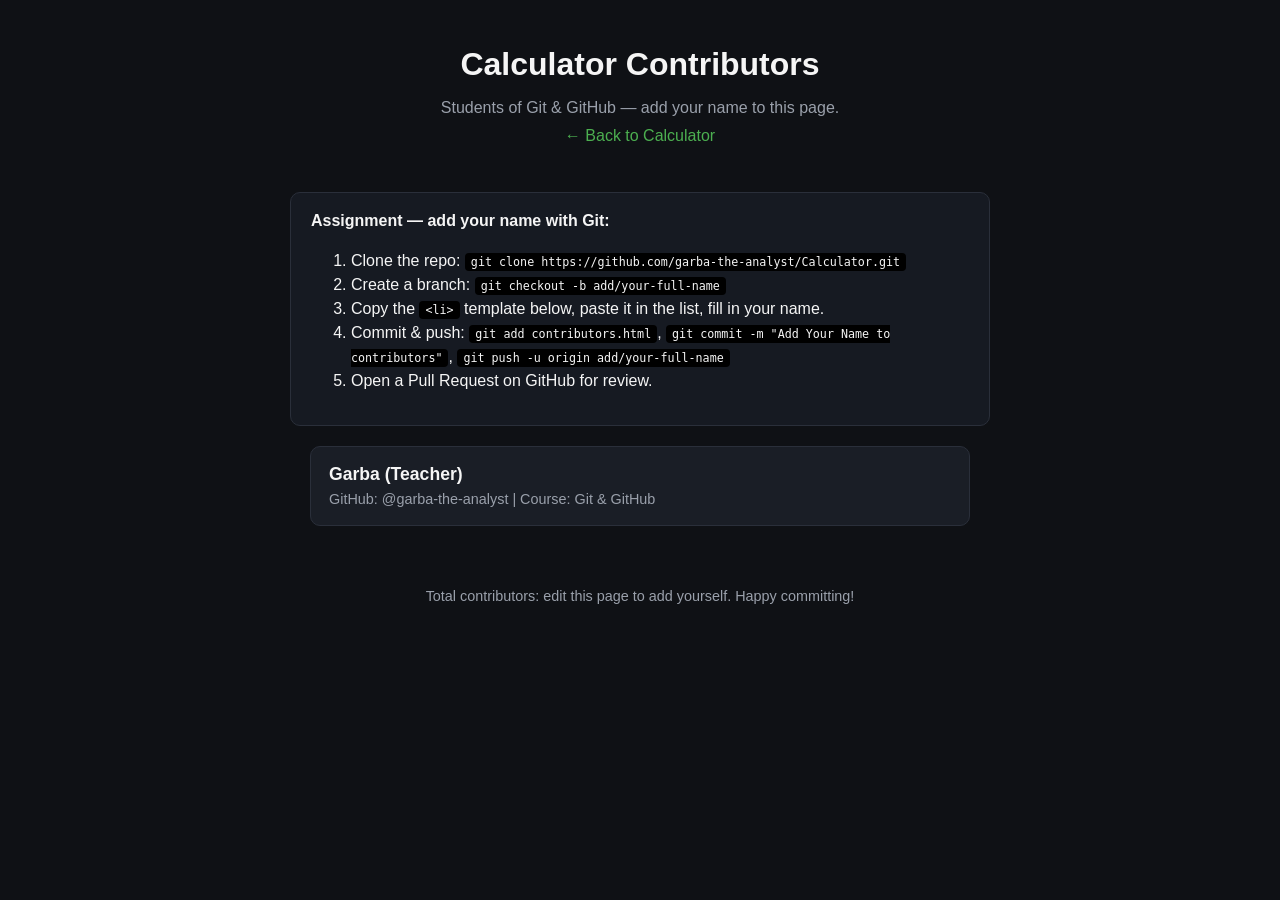
==== contributors.html @ c3db9781 "Add contributors assignment page + README guide" ====
<!DOCTYPE html>
<html lang="en">
<head>
<meta charset="utf-8">
<meta name="viewport" content="width=device-width, initial-scale=1">
<title>Calculator — Contributors</title>
<style>
  :root {
    --bg: #0f1115;
    --card: #1a1e26;
    --accent: #4caf50;
    --text: #f5f5f5;
    --muted: #9aa0ab;
  }
  * { box-sizing: border-box; }
  body {
    margin: 0;
    font-family: -apple-system, BlinkMacSystemFont, "Segoe UI", Roboto, Arial, sans-serif;
    background: var(--bg);
    color: var(--text);
    line-height: 1.5;
  }
  header {
    text-align: center;
    padding: 40px 20px 20px;
  }
  header h1 { margin: 0 0 8px; font-size: 2rem; }
  header p { color: var(--muted); margin: 4px 0; }
  header a { color: var(--accent); text-decoration: none; }
  header a:hover { text-decoration: underline; }
  .instructions {
    max-width: 700px;
    margin: 20px auto;
    padding: 16px 20px;
    background: #161a22;
    border: 1px solid #2a2f3a;
    border-radius: 10px;
  }
  .instructions code {
    background: #000;
    padding: 2px 6px;
    border-radius: 4px;
    font-size: 0.9em;
  }
  main {
    max-width: 700px;
    margin: 0 auto 60px;
    padding: 0 20px;
  }
  #contributors-list {
    list-style: none;
    padding: 0;
    margin: 20px 0;
    display: grid;
    gap: 12px;
  }
  .contributor-card {
    background: var(--card);
    border: 1px solid #2a2f3a;
    border-radius: 10px;
    padding: 14px 18px;
    display: flex;
    flex-direction: column;
    gap: 2px;
  }
  .contributor-card .name {
    font-weight: 700;
    font-size: 1.1rem;
  }
  .contributor-card .meta {
    color: var(--muted);
    font-size: 0.9rem;
  }
  footer {
    text-align: center;
    color: var(--muted);
    padding-bottom: 40px;
    font-size: 0.9rem;
  }
</style>
</head>
<body>

<header>
  <h1>Calculator Contributors</h1>
  <p>Students of Git &amp; GitHub — add your name to this page.</p>
  <p><a href="index.html">← Back to Calculator</a></p>
</header>

<div class="instructions">
  <strong>Assignment — add your name with Git:</strong>
  <ol>
    <li>Clone the repo: <code>git clone https://github.com/garba-the-analyst/Calculator.git</code></li>
    <li>Create a branch: <code>git checkout -b add/your-full-name</code></li>
    <li>Copy the <code>&lt;li&gt;</code> template below, paste it in the list, fill in your name.</li>
    <li>Commit &amp; push: <code>git add contributors.html</code>, <code>git commit -m "Add Your Name to contributors"</code>, <code>git push -u origin add/your-full-name</code></li>
    <li>Open a Pull Request on GitHub for review.</li>
  </ol>
</div>

<main>
  <ul id="contributors-list">
    <!--
      STUDENTS: copy the template below, uncomment it, and fill in your details.
      Do NOT edit other people's entries — this keeps merge conflicts small.

      TEMPLATE:
      <li class="contributor-card">
        <span class="name">Your Full Name</span>
        <span class="meta">GitHub: @your-username | Favorite feature: + - * /</span>
      </li>
    -->

    <!-- Example entry (teacher). Students add BELOW this line. -->
    <li class="contributor-card">
      <span class="name">Garba (Teacher)</span>
      <span class="meta">GitHub: @garba-the-analyst | Course: Git &amp; GitHub</span>
    </li>

    <!-- STUDENTS: paste your <li> entries below this line. One <li> per student. -->

  </ul>
</main>

<footer>
  Total contributors: edit this page to add yourself. Happy committing!
</footer>

</body>
</html>
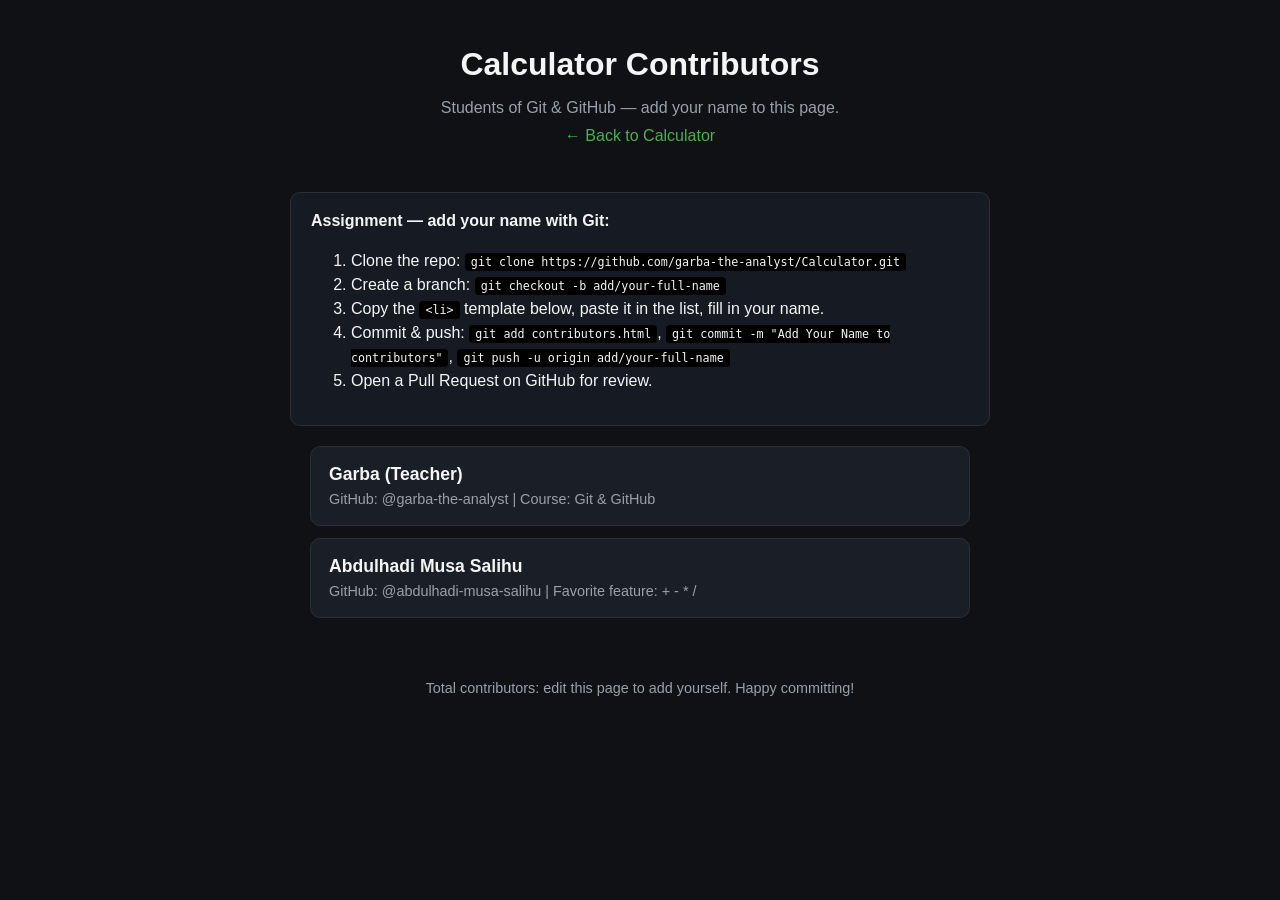
==== commit 0213033c: "Add Abdulhadi Musa Salihu" ====
--- a/contributors.html
+++ b/contributors.html
@@ -119,6 +119,11 @@
 
     <!-- STUDENTS: paste your <li> entries below this line. One <li> per student. -->
 
+       <li class="contributor-card">
+        <span class="name">Abdulhadi Musa Salihu</span>
+        <span class="meta">GitHub: @abdulhadi-musa-salihu | Favorite feature: + - * /</span>
+      </li>
+      
   </ul>
 </main>
 
